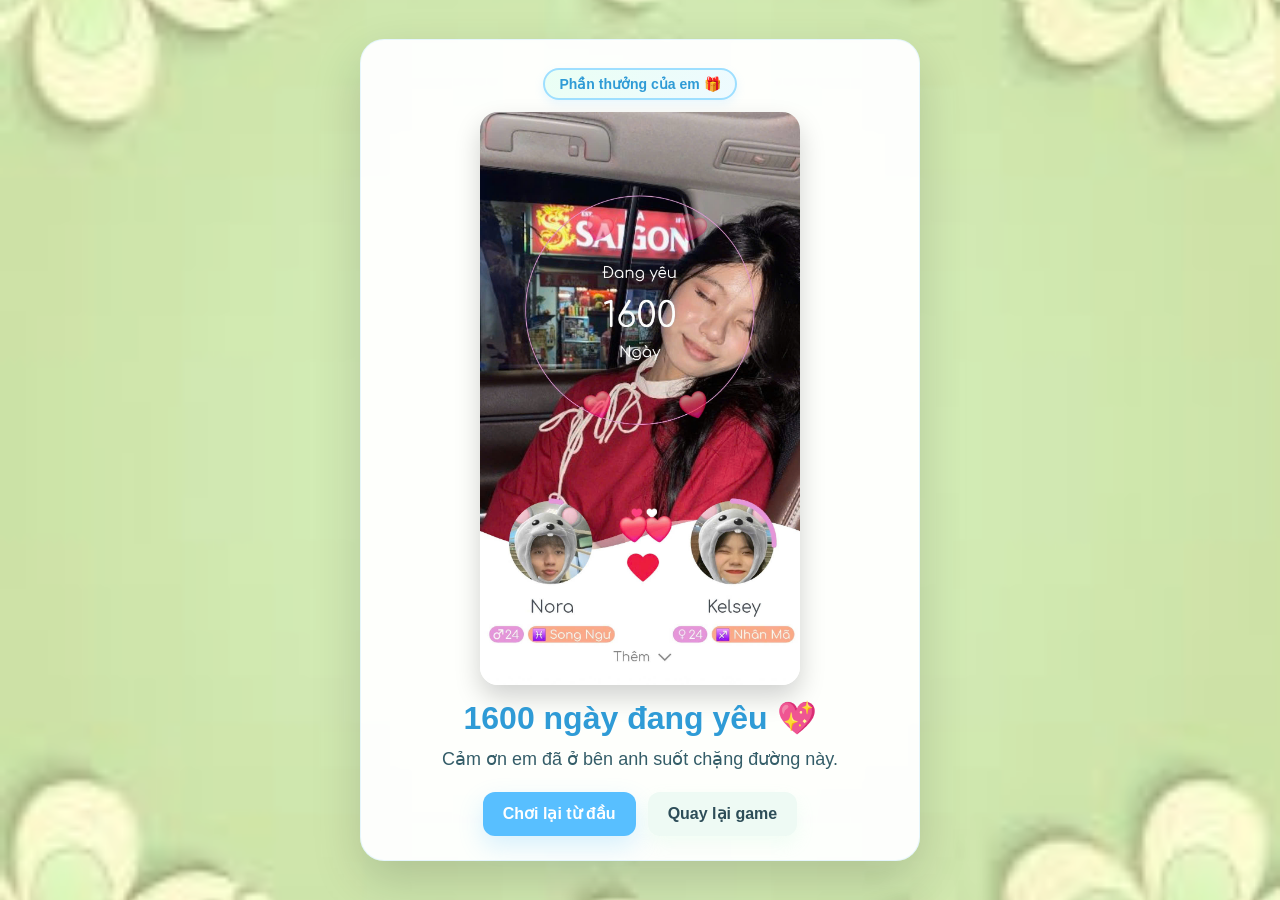
==== reward.html @ 59b02d7d "fix" ====
<!DOCTYPE html>
<html lang="vi">
<head>
  <meta charset="UTF-8" />
  <meta name="viewport" content="width=device-width, initial-scale=1.0" />
  <title>Phần thưởng của em 🎁</title>
  <link rel="stylesheet" href="style.css" />
</head>
<body>
  <div class="floating-hearts" id="hearts"></div>

  <main class="page-shell">
    <section class="card reward-card">
      <span class="badge">Phần thưởng của em 🎁</span>

      <img
        src="reward-photo.jpg"
        alt="Ảnh kỷ niệm"
        class="reward-photo"
      />

      <h2 class="reward-title">1600 ngày đang yêu 💖</h2>

      <p class="reward-text">
        Cảm ơn em đã ở bên anh suốt chặng đường này.
      </p>

      <div class="success-actions">
        <button id="playAgainBtn" class="btn btn-primary" type="button">
          Chơi lại từ đầu
        </button>

        <button id="backGameBtn" class="btn btn-secondary" type="button">
          Quay lại game
        </button>
      </div>
    </section>
  </main>

  <script src="main.js"></script>
</body>
</html>
---- style.css ----
:root {
  --primary: #58bfff;
  --primary-dark: #2f9bd6;
  --secondary: #eefaf4;
  --text: #345d68;
  --text-strong: #2d4d58;
  --border: rgba(88, 191, 255, 0.14);
  --shadow: 0 20px 50px rgba(0, 0, 0, 0.16);
  --radius-lg: 24px;
  --radius-md: 12px;
}

* {
  box-sizing: border-box;
}

html,
body {
  min-height: 100%;
}

body {
  margin: 0;
  font-family: "Trebuchet MS", "Comic Sans MS", sans-serif;
  background-image: url("background.jpg.jfif");
  background-size: cover;
  background-position: center;
  background-repeat: no-repeat;
  color: var(--text-strong);
  overflow: hidden;
  position: relative;
  -webkit-tap-highlight-color: transparent;
}

body::before {
  content: "";
  position: fixed;
  inset: 0;
  background: rgba(255, 255, 255, 0.28);
  pointer-events: none;
  z-index: 0;
}

.hidden {
  display: none !important;
}

.page-shell {
  min-height: 100vh;
  display: grid;
  place-items: center;
  padding: 20px;
  position: relative;
  z-index: 2;
}

.card {
  width: min(92vw, 560px);
  max-width: 100%;
  background: rgba(255, 255, 255, 0.96);
  border: 1px solid var(--border);
  border-radius: var(--radius-lg);
  box-shadow: var(--shadow);
  text-align: center;
  padding: 28px 24px 24px;
  position: relative;
}

.main-card {
  width: min(94vw, 700px);
}

.badge {
  display: inline-block;
  padding: 6px 14px;
  border-radius: 999px;
  background: linear-gradient(135deg, #eafff4, #eefaff);
  border: 2px solid #9edfff;
  color: var(--primary-dark);
  font-size: 14px;
  font-weight: 700;
  margin-bottom: 12px;
  box-shadow: 0 4px 10px rgba(110, 197, 255, 0.15);
}

.intro-gif,
.main-gif,
.success-gif,
.reward-photo {
  display: block;
  margin-left: auto;
  margin-right: auto;
}

.intro-gif {
  width: 170px;
  max-width: 62%;
  margin: 0 auto 12px;
}

.main-gif {
  width: 210px;
  max-width: 68%;
  margin-bottom: 8px;
}

.success-gif {
  width: 220px;
  max-width: 70%;
  margin-bottom: 10px;
}

.reward-photo {
  width: min(100%, 320px);
  border-radius: 18px;
  margin-bottom: 14px;
  box-shadow: 0 12px 26px rgba(0, 0, 0, 0.18);
}

.intro-title,
.success-title,
.main-title,
.puzzle-title,
.reward-title {
  margin: 0;
  line-height: 1.2;
  color: var(--primary-dark);
}

.intro-title {
  font-size: clamp(24px, 4vw, 34px);
  margin-bottom: 10px;
}

.main-title {
  font-size: clamp(26px, 4vw, 40px);
  max-width: 460px;
  margin: 0 auto 10px;
  line-height: 1.25;
}

.success-title {
  font-size: clamp(28px, 5vw, 46px);
  margin-bottom: 10px;
}

.puzzle-title {
  font-size: clamp(22px, 4vw, 32px);
  margin-bottom: 8px;
}

.reward-title {
  font-size: clamp(22px, 4vw, 32px);
  margin-bottom: 8px;
}

.intro-desc,
.main-subtitle,
.helper-text,
.success-text,
.puzzle-desc,
.puzzle-note,
.reward-text {
  color: var(--text);
}

.intro-desc {
  margin: 0 0 18px;
  font-size: 16px;
  line-height: 1.5;
}

.main-subtitle {
  margin: 0;
  font-size: 22px;
}

.helper-text {
  margin: 12px 0 0;
  font-size: 15px;
  line-height: 1.45;
  color: #628792;
}

.success-text {
  margin: 0 0 22px;
  font-size: clamp(16px, 2.4vw, 22px);
  line-height: 1.6;
}

.puzzle-desc {
  margin: 8px 0 14px;
  font-size: 15px;
  line-height: 1.45;
}

.puzzle-note {
  margin: 14px 0 0;
  font-size: 15px;
  color: #628792;
}

.reward-text {
  margin: 0 auto 18px;
  font-size: clamp(14px, 2vw, 18px);
  line-height: 1.6;
  max-width: 420px;
}

.btn {
  border: none;
  border-radius: var(--radius-md);
  cursor: pointer;
  font-family: inherit;
  font-weight: 700;
  transition: transform 0.18s ease, box-shadow 0.18s ease;
  min-height: 44px;
}

.btn:hover {
  transform: translateY(-2px);
}

.btn-primary {
  background: var(--primary);
  color: #ffffff;
  box-shadow: 0 10px 24px rgba(88, 191, 255, 0.24);
}

.btn-secondary {
  background: var(--secondary);
  color: var(--text-strong);
  box-shadow: 0 8px 18px rgba(165, 239, 201, 0.14);
}

#startBtn,
#backHomeBtn,
#playAgainBtn,
#backGameBtn {
  padding: 12px 20px;
  font-size: 16px;
}

.buttons-area {
  margin-top: 24px;
  position: relative;
  width: 100%;
  height: 180px;
}

.answer-btn {
  position: absolute;
  top: 50%;
  font-size: 18px;
  padding: 12px 22px;
  white-space: nowrap;
}

#yesBtn {
  left: 50%;
  transform: translate(-120%, -50%);
  z-index: 5;
}

#noBtn {
  left: 50%;
  transform: translate(20%, -50%);
  z-index: 2;
}

.success-actions {
  display: flex;
  justify-content: center;
  gap: 12px;
  flex-wrap: wrap;
  margin-top: 8px;
}

.puzzle-toolbar {
  display: flex;
  justify-content: space-between;
  align-items: center;
  gap: 12px;
  margin: 0 auto 14px;
  max-width: 420px;
  flex-wrap: wrap;
}

.small-btn {
  padding: 10px 14px;
  font-size: 14px;
}

.moves-text {
  font-size: 15px;
  color: var(--text);
}

.puzzle-board {
  width: min(92vw, 360px);
  aspect-ratio: 1 / 1;
  margin: 0 auto;
  display: grid;
  grid-template-columns: repeat(3, 1fr);
  gap: 6px;
  padding: 6px;
  background: linear-gradient(135deg, #edfdf5, #eef9ff);
  border-radius: 20px;
}

.puzzle-tile {
  border: none;
  border-radius: 14px;
  cursor: pointer;
  background-image: url("puzzle-photo.jpg");
  background-size: 300% 300%;
  background-repeat: no-repeat;
  background-position: center;
  box-shadow: 0 6px 16px rgba(0, 0, 0, 0.15);
  transition: transform 0.15s ease, outline 0.15s ease;
}

.puzzle-tile:hover {
  transform: scale(0.98);
}

.puzzle-tile.selected {
  outline: 3px solid #7fd3ff;
}

.floating-hearts {
  position: fixed;
  inset: 0;
  overflow: hidden;
  pointer-events: none;
  z-index: 50;
}

.heart {
  position: absolute;
  bottom: -40px;
  opacity: 0;
  animation: floatUp linear infinite;
}

@keyframes floatUp {
  0% {
    transform: translateY(0) scale(0.8);
    opacity: 0;
  }
  15% {
    opacity: 0.9;
  }
  100% {
    transform: translateY(-120vh) scale(1.22);
    opacity: 0;
  }
}

@media (max-width: 768px) {
  .card {
    width: min(94vw, 520px);
    padding: 24px 18px 22px;
  }

  .main-card {
    width: min(95vw, 620px);
  }

  .main-title {
    font-size: clamp(24px, 5vw, 34px);
    max-width: 100%;
  }

  .main-subtitle {
    font-size: 20px;
  }

  .success-title,
  .reward-title {
    font-size: clamp(24px, 5vw, 34px);
  }

  .success-text,
  .reward-text {
    font-size: 16px;
  }

  .puzzle-board {
    width: min(90vw, 340px);
  }
}

@media (max-width: 640px) {
  .page-shell {
    padding: 14px;
  }

  .card {
    width: 100%;
    max-width: 100%;
    padding: 20px 14px 18px;
    border-radius: 20px;
  }

  .badge {
    font-size: 12px;
    padding: 5px 11px;
    margin-bottom: 10px;
  }

  .intro-gif {
    width: 132px;
    max-width: 64%;
  }

  .main-gif {
    width: 160px;
    max-width: 64%;
  }

  .success-gif {
    width: 170px;
    max-width: 66%;
  }

  .reward-photo {
    width: min(100%, 260px);
    border-radius: 16px;
  }

  .intro-title {
    font-size: 22px;
  }

  .main-title {
    font-size: clamp(22px, 6vw, 30px);
    line-height: 1.3;
  }

  .success-title {
    font-size: clamp(24px, 6vw, 32px);
  }

  .puzzle-title,
  .reward-title {
    font-size: clamp(20px, 6vw, 28px);
  }

  .intro-desc,
  .puzzle-desc,
  .puzzle-note,
  .helper-text {
    font-size: 14px;
  }

  .main-subtitle {
    font-size: 18px;
  }

  .success-text,
  .reward-text {
    font-size: 14px;
    line-height: 1.55;
  }

  .buttons-area {
    height: 210px;
    margin-top: 20px;
  }

  .answer-btn {
    font-size: 16px;
    padding: 10px 16px;
    min-height: 42px;
  }

  #yesBtn {
    left: 50%;
    transform: translate(-115%, -50%);
  }

  #noBtn {
    left: 50%;
    transform: translate(15%, -50%);
  }

  .success-actions {
    flex-direction: column;
    gap: 10px;
  }

  .success-actions .btn,
  #startBtn,
  #backHomeBtn,
  #playAgainBtn,
  #backGameBtn {
    width: 100%;
    font-size: 15px;
    padding: 12px 16px;
  }

  .puzzle-toolbar {
    flex-direction: column;
    align-items: stretch;
    max-width: 100%;
    gap: 10px;
  }

  .small-btn {
    width: 100%;
    font-size: 14px;
    padding: 10px 12px;
  }

  .moves-text {
    text-align: center;
    font-size: 14px;
  }

  .puzzle-board {
    width: min(92vw, 300px);
    gap: 5px;
    padding: 5px;
    border-radius: 16px;
  }

  .puzzle-tile {
    border-radius: 10px;
  }
}

@media (max-width: 380px) {
  .card {
    padding: 18px 12px 16px;
  }

  .main-title {
    font-size: 20px;
  }

  .main-subtitle {
    font-size: 17px;
  }

  .success-title,
  .reward-title,
  .puzzle-title {
    font-size: 22px;
  }

  .reward-photo {
    width: min(100%, 230px);
  }

  .puzzle-board {
    width: min(92vw, 270px);
  }

  .answer-btn {
    font-size: 15px;
    padding: 9px 14px;
  }

  #yesBtn {
    left: 50%;
    transform: translate(-112%, -50%);
  }

  #noBtn {
    left: 50%;
    transform: translate(12%, -50%);
  }
}
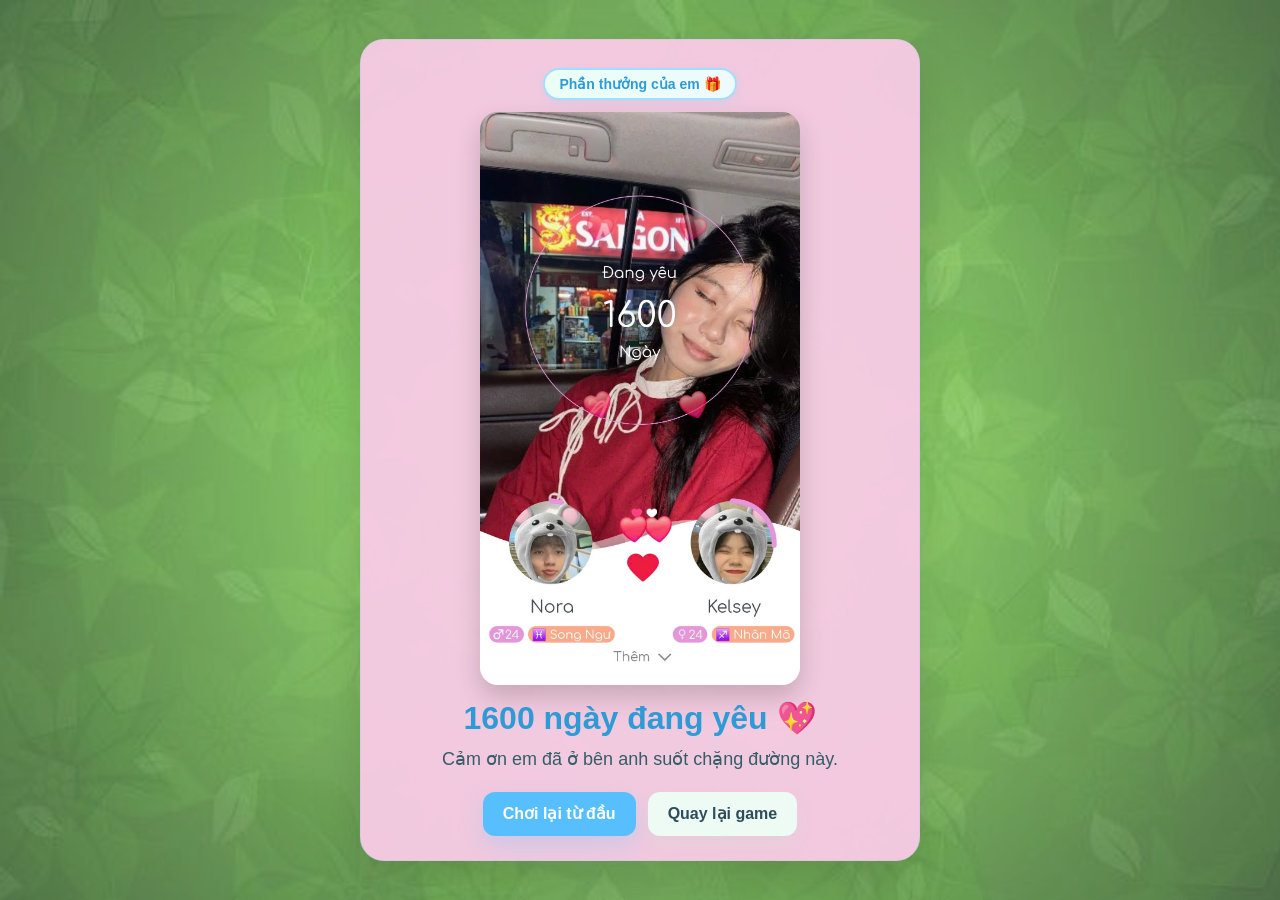
==== commit 40a126ae: "add gif" ====
--- a/reward.html
+++ b/reward.html
@@ -6,10 +6,36 @@
   <title>Phần thưởng của em 🎁</title>
   <link rel="stylesheet" href="style.css" />
 </head>
-<body>
+<body class="reward-page">
+
   <div class="floating-hearts" id="hearts"></div>
 
-  <main class="page-shell">
+  <!-- 1 GIF dùng cho 4 góc màn hình -->
+  <img
+    src="https://media1.giphy.com/media/v1.Y2lkPTZjMDliOTUyMnpqeTkweHF2bzMyYnY3aTg0cDVhY2I2dTNnajcyd3N0djNtazd3MyZlcD12MV9pbnRlcm5hbF9naWZfYnlfaWQmY3Q9Zw/beorHuw3tM7tcAFB0v/giphy.gif"
+    class="corner-gif gif-top-left"
+    alt=""
+  />
+
+  <img
+    src="https://media1.giphy.com/media/v1.Y2lkPTZjMDliOTUyMnpqeTkweHF2bzMyYnY3aTg0cDVhY2I2dTNnajcyd3N0djNtazd3MyZlcD12MV9pbnRlcm5hbF9naWZfYnlfaWQmY3Q9Zw/beorHuw3tM7tcAFB0v/giphy.gif"
+    class="corner-gif gif-top-right"
+    alt=""
+  />
+
+  <img
+    src="https://media1.giphy.com/media/v1.Y2lkPTZjMDliOTUyMnpqeTkweHF2bzMyYnY3aTg0cDVhY2I2dTNnajcyd3N0djNtazd3MyZlcD12MV9pbnRlcm5hbF9naWZfYnlfaWQmY3Q9Zw/beorHuw3tM7tcAFB0v/giphy.gif"
+    class="corner-gif gif-bottom-left"
+    alt=""
+  />
+
+  <img
+    src="https://media1.giphy.com/media/v1.Y2lkPTZjMDliOTUyMnpqeTkweHF2bzMyYnY3aTg0cDVhY2I2dTNnajcyd3N0djNtazd3MyZlcD12MV9pbnRlcm5hbF9naWZfYnlfaWQmY3Q9Zw/beorHuw3tM7tcAFB0v/giphy.gif"
+    class="corner-gif gif-bottom-right"
+    alt=""
+  />
+
+  <main class="page-shell reward-shell">
     <section class="card reward-card">
       <span class="badge">Phần thưởng của em 🎁</span>
 
--- a/style.css
+++ b/style.css
@@ -22,14 +22,14 @@
 body {
   margin: 0;
   font-family: "Trebuchet MS", "Comic Sans MS", sans-serif;
-  background-image: url("background.jpg.jfif");
+  background-image: url("background.jpg");
   background-size: cover;
   background-position: center;
   background-repeat: no-repeat;
   color: var(--text-strong);
-  overflow: hidden;
+  overflow-x: hidden;
+  overflow-y: auto;
   position: relative;
-  -webkit-tap-highlight-color: transparent;
 }
 
 body::before {
@@ -57,7 +57,7 @@
 .card {
   width: min(92vw, 560px);
   max-width: 100%;
-  background: rgba(255, 255, 255, 0.96);
+  background: rgba(247, 202, 228, 0.96);
   border: 1px solid var(--border);
   border-radius: var(--radius-lg);
   box-shadow: var(--shadow);
@@ -183,9 +183,18 @@
 }
 
 .success-text {
-  margin: 0 0 22px;
-  font-size: clamp(16px, 2.4vw, 22px);
-  line-height: 1.6;
+  font-size: 18px;
+  line-height: 1.8;
+  color: #4a6b73;
+  max-width: 460px;
+  margin: 0 auto 22px;
+  text-align: center;
+  letter-spacing: 0.3px;
+}
+
+.highlight-love {
+  color: #ff6fa8;
+  font-weight: 600;
 }
 
 .puzzle-desc {
@@ -260,6 +269,7 @@
   left: 50%;
   transform: translate(-120%, -50%);
   z-index: 5;
+  transition: all 0.35s ease;
 }
 
 #noBtn {
@@ -357,6 +367,47 @@
   }
 }
 
+.reward-shell {
+  min-height: 100vh;
+  padding-top: 24px;
+  padding-bottom: 24px;
+}
+
+/* GIF 4 góc màn hình */
+.corner-gif {
+  position: fixed;
+  width: 72px;
+  z-index: 1;
+  pointer-events: none;
+  animation: cornerFloat 3s ease-in-out infinite;
+}
+
+.gif-top-left {
+  top: 10px;
+  left: 10px;
+}
+
+.gif-top-right {
+  top: 10px;
+  right: 10px;
+}
+
+.gif-bottom-left {
+  bottom: 10px;
+  left: 10px;
+}
+
+.gif-bottom-right {
+  bottom: 10px;
+  right: 10px;
+}
+
+@keyframes cornerFloat {
+  0% { transform: translateY(0); }
+  50% { transform: translateY(-6px); }
+  100% { transform: translateY(0); }
+}
+
 @media (max-width: 768px) {
   .card {
     width: min(94vw, 520px);
@@ -392,20 +443,35 @@
 }
 
 @media (max-width: 640px) {
+  body.reward-page {
+    overflow-y: auto;
+    overflow-x: hidden;
+  }
+
   .page-shell {
     padding: 14px;
   }
 
+  .reward-shell {
+    display: block;
+    min-height: 100vh;
+    padding: 18px 14px 24px;
+  }
+
   .card {
-    width: 100%;
+    width: calc(100vw - 24px);
     max-width: 100%;
-    padding: 20px 14px 18px;
-    border-radius: 20px;
+    padding: 18px 14px 16px;
+    border-radius: 18px;
+  }
+
+  .main-card {
+    width: calc(100vw - 24px);
   }
 
   .badge {
-    font-size: 12px;
-    padding: 5px 11px;
+    font-size: 11px;
+    padding: 5px 10px;
     margin-bottom: 10px;
   }
 
@@ -415,8 +481,9 @@
   }
 
   .main-gif {
-    width: 160px;
-    max-width: 64%;
+    width: 140px;
+    max-width: 56%;
+    margin-bottom: 6px;
   }
 
   .success-gif {
@@ -434,8 +501,10 @@
   }
 
   .main-title {
-    font-size: clamp(22px, 6vw, 30px);
+    font-size: 18px;
     line-height: 1.3;
+    margin: 0 auto 8px;
+    max-width: 100%;
   }
 
   .success-title {
@@ -445,6 +514,7 @@
   .puzzle-title,
   .reward-title {
     font-size: clamp(20px, 6vw, 28px);
+    line-height: 1.25;
   }
 
   .intro-desc,
@@ -455,34 +525,61 @@
   }
 
   .main-subtitle {
-    font-size: 18px;
-  }
-
-  .success-text,
+    font-size: 15px;
+    margin-bottom: 6px;
+  }
+
+  .helper-text {
+    line-height: 1.45;
+    margin-top: 8px;
+  }
+
+  .success-text {
+    font-size: 14px;
+    line-height: 1.7;
+    max-width: 420px;
+    margin: 0 auto 22px;
+  }
+
   .reward-text {
     font-size: 14px;
     line-height: 1.55;
+    max-width: 100%;
+  }
+
+  .reward-card {
+    margin: 0 auto;
   }
 
   .buttons-area {
-    height: 210px;
-    margin-top: 20px;
+    position: relative;
+    width: 100%;
+    height: 190px;
+    margin-top: 18px;
+    display: block;
   }
 
   .answer-btn {
+    position: absolute;
+    top: 50%;
+    min-width: 100px;
+    padding: 10px 16px;
     font-size: 16px;
-    padding: 10px 16px;
+    border-radius: 14px;
+    white-space: nowrap;
     min-height: 42px;
   }
 
   #yesBtn {
     left: 50%;
-    transform: translate(-115%, -50%);
+    transform: translate(-120%, -50%);
+    z-index: 5;
   }
 
   #noBtn {
     left: 50%;
-    transform: translate(15%, -50%);
+    transform: translate(20%, -50%);
+    z-index: 2;
   }
 
   .success-actions {
@@ -528,6 +625,39 @@
   .puzzle-tile {
     border-radius: 10px;
   }
+
+  .floating-hearts {
+    z-index: 3;
+  }
+
+  .heart {
+    opacity: 0.5;
+    font-size: 18px !important;
+  }
+
+  .corner-gif {
+    width: 54px;
+  }
+
+  .gif-top-left,
+  .gif-top-right {
+    top: 6px;
+  }
+
+  .gif-bottom-left,
+  .gif-bottom-right {
+    bottom: 6px;
+  }
+
+  .gif-top-left,
+  .gif-bottom-left {
+    left: 6px;
+  }
+
+  .gif-top-right,
+  .gif-bottom-right {
+    right: 6px;
+  }
 }
 
 @media (max-width: 380px) {
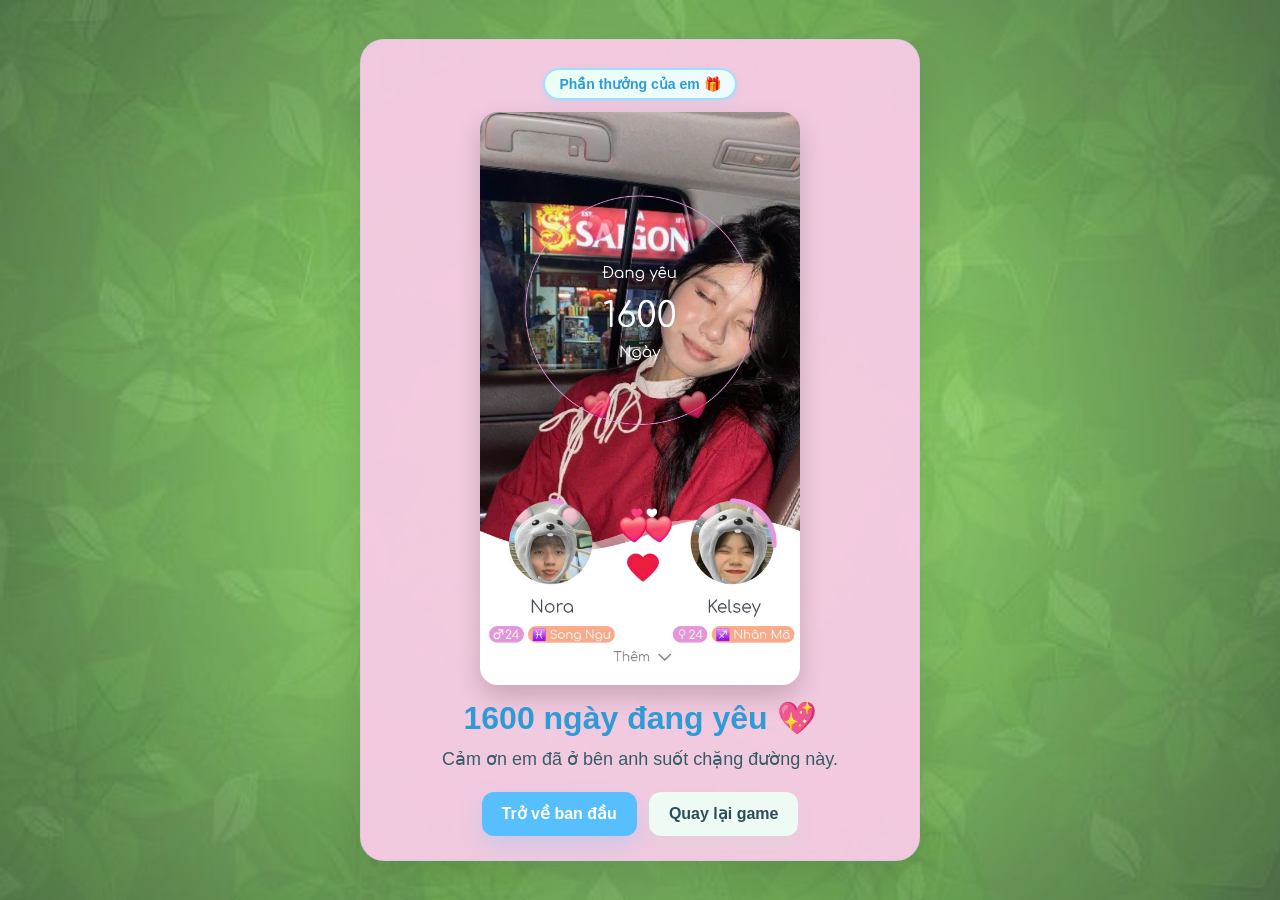
==== commit 18b48c22: "finish" ====
--- a/reward.html
+++ b/reward.html
@@ -53,7 +53,7 @@
 
       <div class="success-actions">
         <button id="playAgainBtn" class="btn btn-primary" type="button">
-          Chơi lại từ đầu
+          Trở về ban đầu
         </button>
 
         <button id="backGameBtn" class="btn btn-secondary" type="button">
--- a/style.css
+++ b/style.css
@@ -376,7 +376,7 @@
 /* GIF 4 góc màn hình */
 .corner-gif {
   position: fixed;
-  width: 72px;
+  width: 110px;   /* tăng kích thước */
   z-index: 1;
   pointer-events: none;
   animation: cornerFloat 3s ease-in-out infinite;
@@ -636,7 +636,7 @@
   }
 
   .corner-gif {
-    width: 54px;
+    width: 80px;
   }
 
   .gif-top-left,
